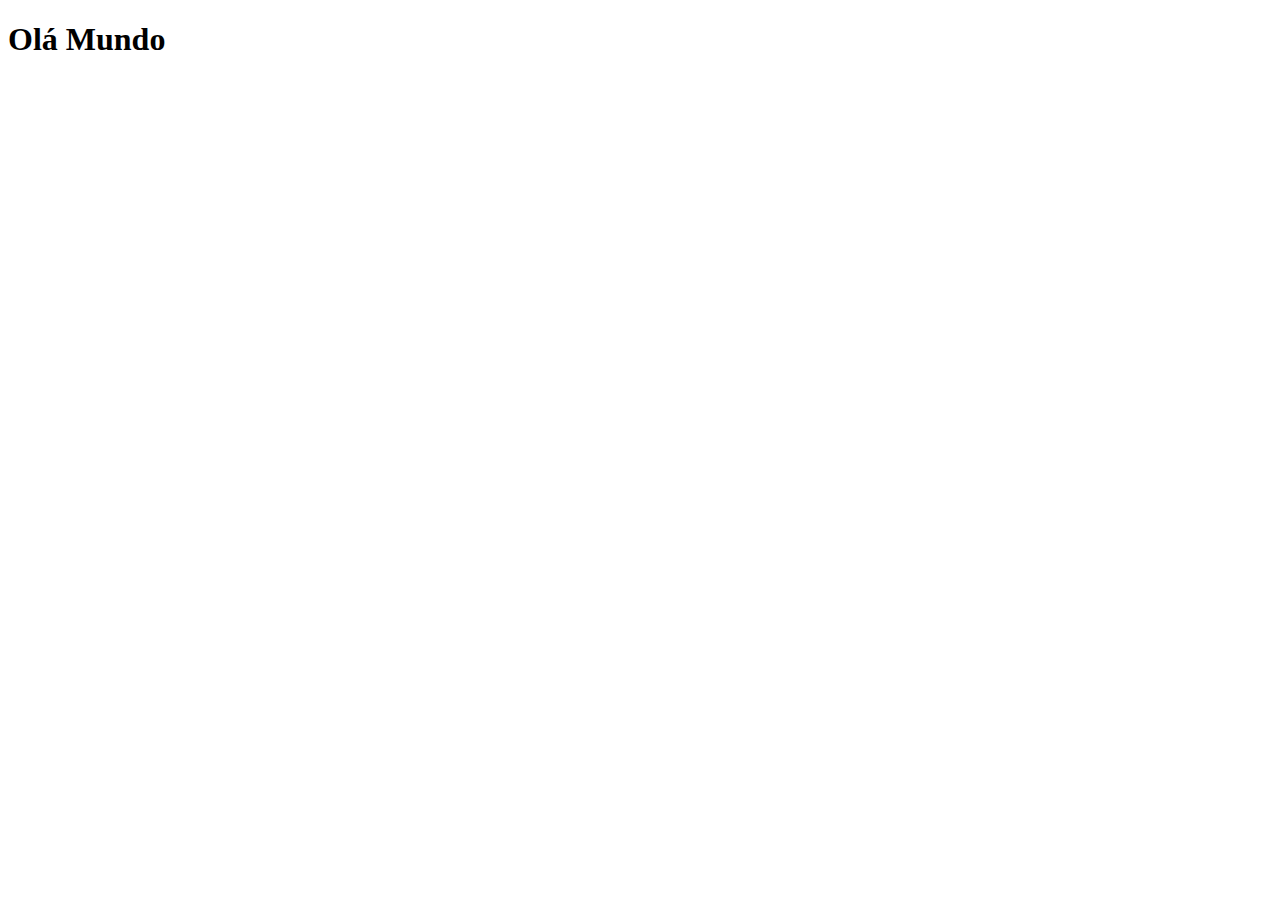
==== index.html @ 442fb8e4 "Projeto redes sociais" ====
<!DOCTYPE html>
<html lang="pt-br">
<head>
    <meta charset="UTF-8">
    <meta http-equiv="X-UA-Compatible" content="IE=edge">
    <meta name="viewport" content="width=device-width, initial-scale=1.0">
    <link rel="shortcut icon" href="favicon.ico" type="image/x-icon">
    <title>Projetos Redes Sociais</title>
</head>
<body>
    <h1>Olá Mundo</h1>
</body>
</html>
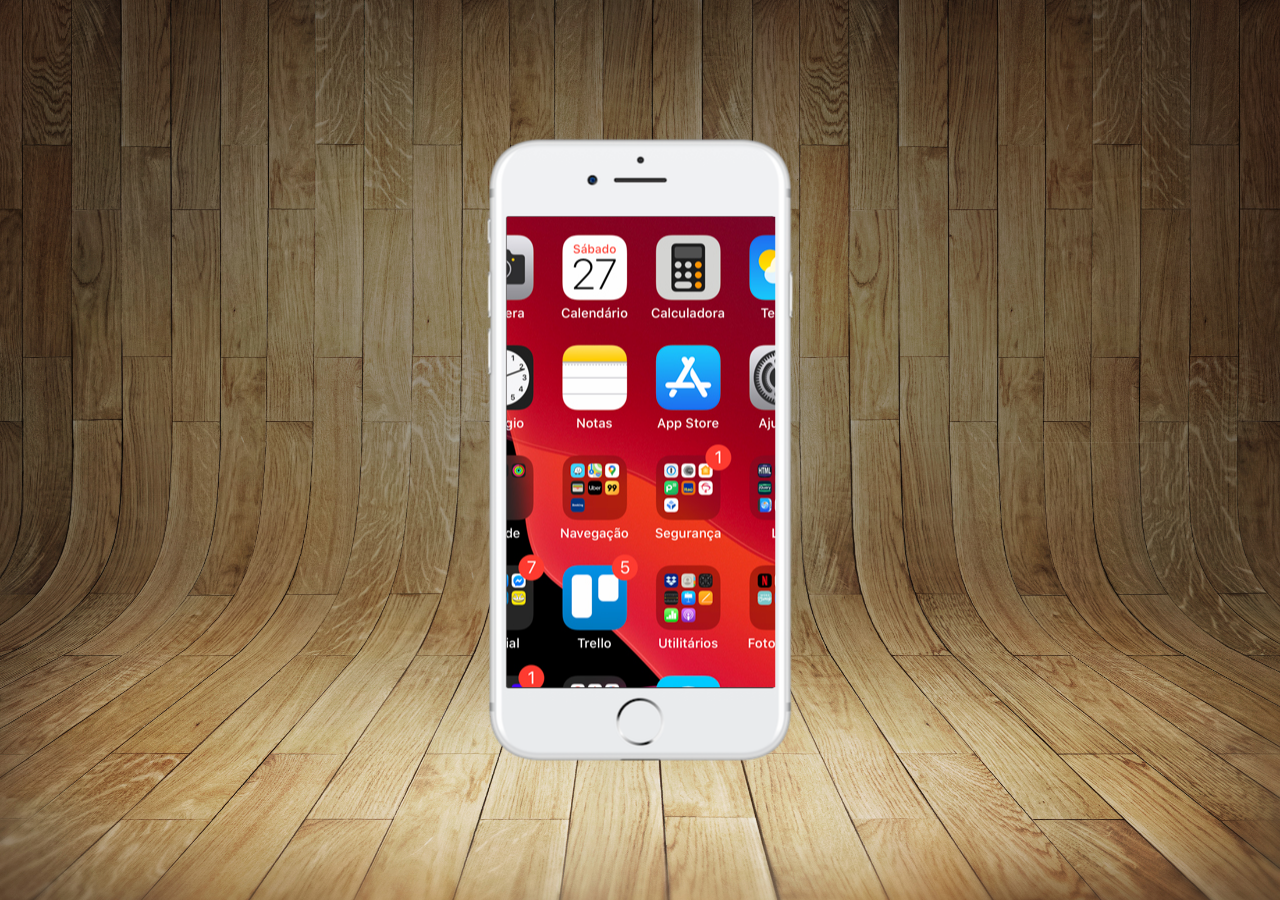
==== commit f6d27368: "Criando tela home" ====
--- a/index.html
+++ b/index.html
@@ -5,9 +5,20 @@
     <meta http-equiv="X-UA-Compatible" content="IE=edge">
     <meta name="viewport" content="width=device-width, initial-scale=1.0">
     <link rel="shortcut icon" href="favicon.ico" type="image/x-icon">
+    <link rel="stylesheet" href="estilos/style.css">
     <title>Projetos Redes Sociais</title>
 </head>
 <body>
-    <h1>Olá Mundo</h1>
+    <main>
+        <section id="telefone">
+            <iframe src="home.html" name="tela" id="tela" frameborder="0">
+
+            </iframe>
+
+        </section>
+        <section id="redes socais">
+
+        </section>
+    </main>
 </body>
 </html>--- a/estilos/style.css
+++ b/estilos/style.css
@@ -0,0 +1,40 @@
+@charset "UTF-8";
+* {
+    margin: 0px;
+    padding: 0px;
+    font-family: Arial, Helvetica, sans-serif;
+
+}
+html, body {
+    height: 100vb;
+    width: 100vw;
+    background-color: black;
+}
+body {
+    background: url('../imagens/fundo-madeira.jpg') no-repeat top center;
+    background-size: cover;
+    background-attachment: fixed;
+}
+main {
+    position: relative;
+    height: 100vh;
+    
+}
+section#telefone {
+    position: absolute;
+    top: 50%;
+    left: 50%;
+    transform: translate(-50%, -50%);
+    height: 627px;
+    width: 311px;
+    background:  url('../imagens/frame-iphone.png') no-repeat;
+}
+iframe#tela {
+    position: relative;
+    top: 80px;
+    left: 22px;
+    width: 269px;
+    height: 471px;
+    
+
+}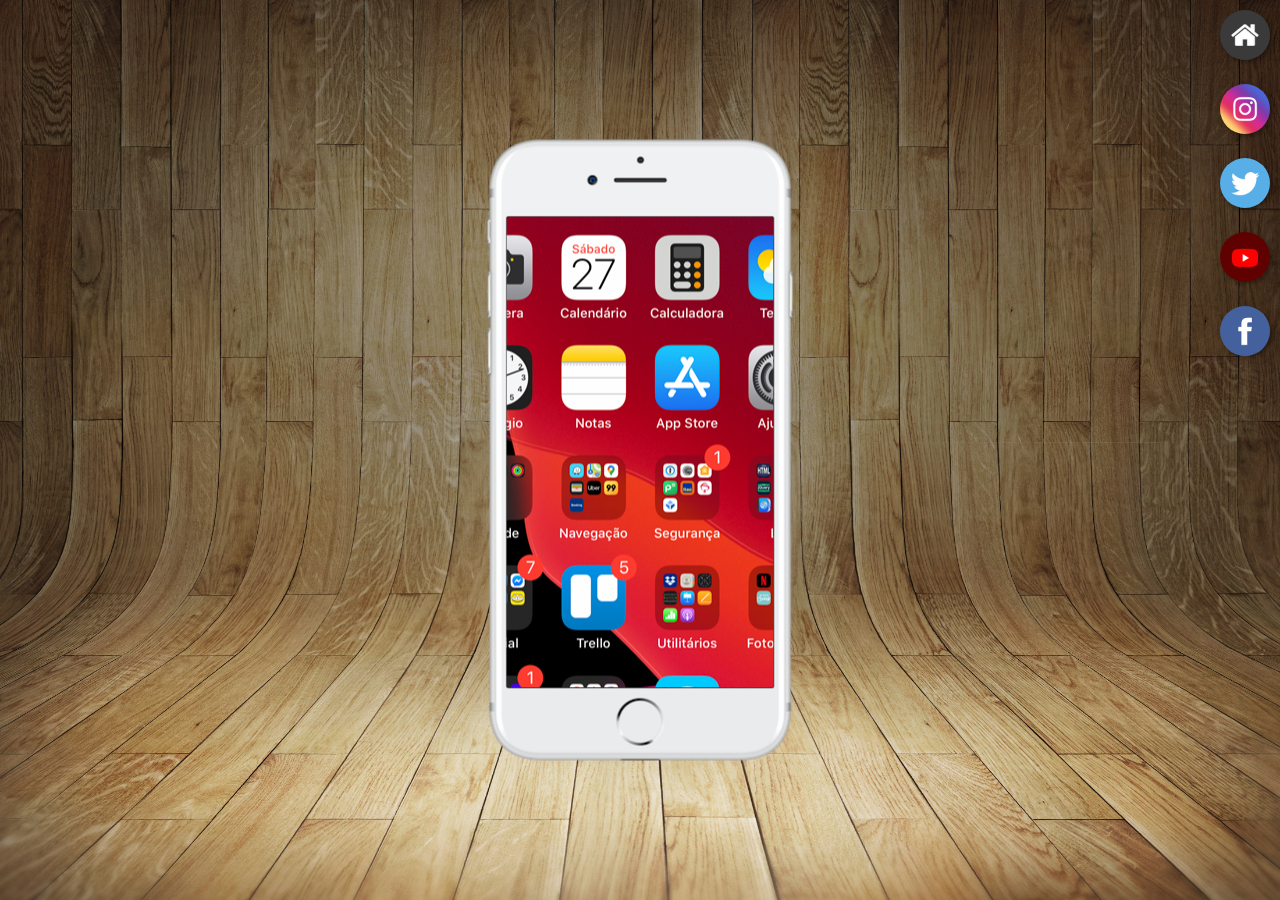
==== commit e2b069ef: "Criação de telas" ====
--- a/index.html
+++ b/index.html
@@ -12,11 +12,17 @@
     <main>
         <section id="telefone">
             <iframe src="home.html" name="tela" id="tela" frameborder="0">
+                Seu navegador não é compatível com isso..
 
             </iframe>
 
         </section>
-        <section id="redes socais">
+        <section id="redes-sociais">
+            <a href="#" target="tela"><img src="imagens/logo-home.jpg" alt=""></a> <br>
+            <a href="instagram.html" target="tela"><img src="imagens/logo-instagram.jpg" alt=""></a> <br>
+            <a href="#" target="tela"><img src="imagens/logo-twitter.jpg" alt=""></a> <br>
+            <a href="Youtube.html" target="tela"><img src="imagens/logo-youtube.jpg" alt=""></a> <br>
+            <a href="facebook.html" target="tela"><img src="imagens/logo-facebook.jpg" alt=""></a>
 
         </section>
     </main>
--- a/estilos/style.css
+++ b/estilos/style.css
@@ -33,8 +33,25 @@
     position: relative;
     top: 80px;
     left: 22px;
-    width: 269px;
+    width: 267px;
     height: 471px;
     
 
+}
+section#redes-sociais {
+    text-align: right;
+}
+section#redes-sociais img {
+    width: 50px;
+    margin: 10px;
+    border-radius: 50%;
+    box-shadow: 2px 2px 5px rgba(0, 0, 0, 0.400);
+    box-sizing: border-box;
+}
+section#redes-sociais img:hover {
+    border: 2px solid rgba(255, 255, 255, 0.637);
+    transform: translate(-10px -10px);
+    box-shadow: 5px 5px 10px rgba(0, 0, 0, 0.589);
+    transition: transform .3s border 1s;
+
 }